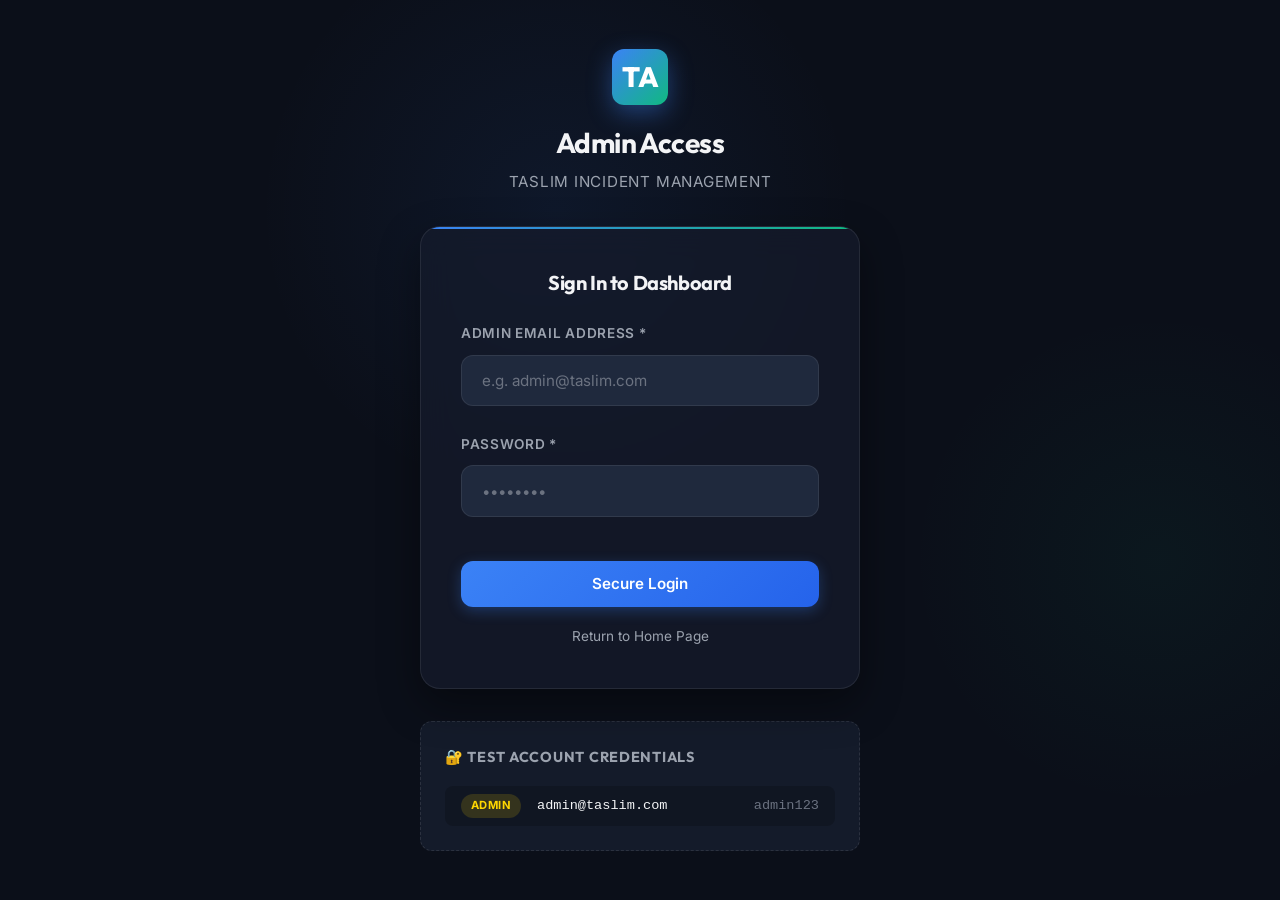
==== admin.html @ 17e06fe7 "Initial commit with Plesk PHP backend" ====
<!DOCTYPE html>
<html lang="en">
<head>
  <meta charset="UTF-8">
  <meta name="viewport" content="width=device-width, initial-scale=1.0">
  <title>Admin Dashboard - Taslim Alwataniah</title>
  <meta name="description" content="Secure management workspace for worker complaint review.">
  <link rel="stylesheet" href="style.css">
</head>
<body>

  <!-- Top Navigation Header -->
  <header>
    <div class="nav-container">
      <div class="brand">
        <div class="brand-logo">TA</div>
        <div class="brand-text">
          <span class="brand-title">Taslim Alwataniah</span>
          <span class="brand-subtitle">Worker Feedback Portal</span>
        </div>
      </div>
      <nav class="nav-tabs" role="tablist">
        <a id="tab-admin" href="admin.html" class="tab-btn active">
          Admin Dashboard
        </a>
      </nav>
    </div>
  </header>

  <!-- Main Content Container -->
  <main>

    <!-- SECTION 4: Admin Dashboard -->
    <section id="section-admin" class="app-section">
      <!-- Title & Intro -->
      <div class="form-header">
        <h2 class="form-title">Internal Incident Management System</h2>
        <p class="form-subtitle">Review, search, and manage lodged rider complaints for quality assurance.</p>
      </div>

      <!-- Quick Metrics/Stats -->
      <div class="stats-row">
        <div class="stat-card">
          <div class="stat-icon">📑</div>
          <div class="stat-info">
            <span class="stat-value" id="stat-total-complaints">0</span>
            <span class="stat-label">Total Files</span>
          </div>
        </div>
        <div class="stat-card">
          <div class="stat-icon">👤</div>
          <div class="stat-info">
            <span class="stat-value" id="stat-top-worker">-</span>
            <span class="stat-label">Most Reported</span>
          </div>
        </div>
        <div class="stat-card">
          <div class="stat-icon">📱</div>
          <div class="stat-info">
            <span class="stat-value" id="stat-top-platform">-</span>
            <span class="stat-label">Top Platform</span>
          </div>
        </div>
      </div>

      <div class="dashboard-grid" style="margin-top: 1.5rem;">
        <!-- Filters panel -->
        <div class="control-panel">
          <div class="filter-row">
            <div class="form-group" style="margin-bottom: 0;">
              <label class="form-label" for="search-input">Search Rider / ID</label>
              <input type="text" id="search-input" class="form-input" placeholder="Type rider name or ID..." oninput="filterComplaints()">
            </div>
            
            <div class="form-group" style="margin-bottom: 0;">
              <label class="form-label" for="filter-worker">Filter Employee</label>
              <div class="select-wrapper">
                <select id="filter-worker" class="form-input" onchange="filterComplaints()">
                  <option value="all">All Workers</option>
                  <option value="Hossein">Hossein</option>
                  <option value="Vishnu">Vishnu</option>
                  <option value="Reena">Reena</option>
                  <option value="Akhil">Akhil</option>
                  <option value="Murshid">Murshid</option>
                  <option value="Christian">Christian</option>
                  <option value="Hadeed">Hadeed</option>
                  <option value="Ryan">Ryan</option>
                  <option value="Ikram">Ikram</option>
                  <option value="Chacha">Chacha</option>
                  <option value="Bility">Bility</option>
                  <option value="Henry">Henry</option>
                  <option value="Richmond">Richmond</option>
                  <option value="Stephen">Stephen</option>
                  <option value="Abdul Younos">Abdul Younos</option>
                </select>
              </div>
            </div>

            <div class="form-group" style="margin-bottom: 0;">
              <label class="form-label" for="filter-platform">Filter Platform</label>
              <div class="select-wrapper">
                <select id="filter-platform" class="form-input" onchange="filterComplaints()">
                  <option value="all">All Platforms</option>
                  <option value="Talabat">Talabat</option>
                  <option value="Noon">Noon</option>
                  <option value="Keeta">Keeta</option>
                </select>
              </div>
            </div>
          </div>

          <div class="control-buttons-row">
            <div style="display: flex; gap: 0.5rem;">
              <button class="btn btn-secondary" onclick="seedMockData()" style="padding: 0.6rem 1.2rem; font-size: 0.85rem;">
                Seed Demo Data
              </button>
              <button class="btn btn-secondary" onclick="exportToCSV()" style="padding: 0.6rem 1.2rem; font-size: 0.85rem;">
                Export to CSV
              </button>
            </div>
            <button class="action-btn-danger" onclick="clearAllComplaints()">
              Clear All System Logs
            </button>
          </div>
        </div>

        <!-- Complaints Table -->
        <div class="table-container">
          <table id="complaints-table">
            <thead>
              <tr>
                <th style="width: 15%;">Ref ID</th>
                <th style="width: 20%;">Date & Time</th>
                <th style="width: 18%;">Target Worker</th>
                <th style="width: 22%;">Rider Profile</th>
                <th style="width: 20%;">Complaint Details</th>
                <th style="width: 5%; text-align: center;">Actions</th>
              </tr>
            </thead>
            <tbody id="complaints-tbody">
              <!-- Rendered via JS -->
            </tbody>
          </table>

          <!-- Empty State -->
          <div id="table-empty-state" class="empty-state" style="display: none;">
            <div class="empty-state-icon">📂</div>
            <h4 class="empty-state-title">No Incident Logs Found</h4>
            <p class="empty-state-desc">There are no complaints matching the filter criteria. Submit a new form or click "Seed Demo Data" above to simulate inputs.</p>
          </div>
        </div>
      </div>
    </section>

  </main>

  <!-- Modal for Complaint Details -->
  <div id="complaint-modal" class="modal-overlay" style="display: none;">
    <div class="modal-card">
      <div class="modal-header">
        <h3 class="modal-title">Complaint Details</h3>
        <button class="modal-close-btn" onclick="closeComplaintModal()">×</button>
      </div>
      <div class="modal-body">
        <div class="modal-info-grid">
          <div class="modal-info-item">
            <span class="modal-info-label">Reference ID</span>
            <span class="modal-info-value" id="modal-ref-id"></span>
          </div>
          <div class="modal-info-item">
            <span class="modal-info-label">Date & Time</span>
            <span class="modal-info-value" id="modal-date"></span>
          </div>
          <div class="modal-info-item">
            <span class="modal-info-label">Target Worker</span>
            <span class="modal-info-value badge badge-worker" id="modal-worker" style="display: inline-flex; width: fit-content;"></span>
          </div>
          <div class="modal-info-item">
            <span class="modal-info-label">Platform</span>
            <span class="modal-info-value badge" id="modal-platform" style="display: inline-flex; width: fit-content;"></span>
          </div>
        </div>
        
        <div class="modal-rider-card">
          <div class="modal-info-label">Rider Profile</div>
          <div class="modal-rider-details">
            <div id="modal-rider-name" style="font-weight: 600; font-size: 1.1rem;"></div>
            <div id="modal-rider-id" style="color: var(--text-secondary); font-size: 0.9rem;"></div>
            <div id="modal-rider-phone" style="color: var(--text-secondary); font-size: 0.9rem;"></div>
          </div>
        </div>

        <div class="modal-complaint-section">
          <div class="modal-info-label">Full Comment / Incident Description</div>
          <div class="modal-complaint-text" id="modal-complaint-text"></div>
        </div>
      </div>
      <div class="modal-footer">
        <button class="btn btn-secondary" onclick="closeComplaintModal()">Close Window</button>
      </div>
    </div>
  </div>

  <!-- Footer -->
  <footer>
    <p>&copy; 2026 Taslim Alwataniah Logistics. All rights reserved. Confidential Internal Feedback Tool.</p>
  </footer>

  <script src="app.js"></script>
</body>
</html>
---- style.css ----
/* ==========================================================================
   Taslim Alwataniah - Complaint Portal Stylesheet
   Design Language: Modern Dark Slate & Vibrant Accents
   ========================================================================== */

@import url('https://fonts.googleapis.com/css2?family=Inter:wght@300;400;500;600&family=Outfit:wght@400;500;600;700;800&display=swap');

:root {
  /* Color Palette */
  --bg-primary: #0b0f19;
  --bg-secondary: #161c2d;
  --bg-tertiary: #1f293d;
  
  --text-primary: #f3f4f6;
  --text-secondary: #9ca3af;
  --text-muted: #6b7280;
  
  --accent-primary: #3b82f6;      /* Royal Blue */
  --accent-primary-glow: rgba(59, 130, 246, 0.15);
  --accent-success: #10b981;      /* Emerald Green */
  --accent-success-glow: rgba(16, 185, 129, 0.15);
  --accent-error: #ef4444;        /* Crimson Red */
  --accent-error-glow: rgba(239, 68, 68, 0.15);
  
  /* Platform Brand Colors */
  --color-talabat: #ff5e00;
  --color-talabat-glow: rgba(255, 94, 0, 0.15);
  --color-noon: #ffd700;
  --color-noon-glow: rgba(255, 215, 0, 0.15);
  --color-keeta: #000000;
  --color-keeta-glow: rgba(255, 255, 255, 0.15);
  --color-keeta-border: #f5a623;
  
  /* Layout & Spacing */
  --border-radius-sm: 8px;
  --border-radius-md: 12px;
  --border-radius-lg: 20px;
  --border-radius-xl: 28px;
  
  --transition-fast: 0.2s cubic-bezier(0.4, 0, 0.2, 1);
  --transition-normal: 0.3s cubic-bezier(0.4, 0, 0.2, 1);
  --transition-slow: 0.5s cubic-bezier(0.4, 0, 0.2, 1);
  
  --font-sans: 'Inter', -apple-system, BlinkMacSystemFont, "Segoe UI", Roboto, sans-serif;
  --font-display: 'Outfit', sans-serif;
  
  --shadow-sm: 0 2px 8px rgba(0, 0, 0, 0.15);
  --shadow-md: 0 8px 24px rgba(0, 0, 0, 0.25);
  --shadow-lg: 0 16px 40px rgba(0, 0, 0, 0.4);
  --shadow-glow: 0 0 20px var(--accent-primary-glow);
  
  --container-width: 1100px;
}

/* Base Reset & Styles */
* {
  margin: 0;
  padding: 0;
  box-sizing: border-box;
}

body {
  background-color: var(--bg-primary);
  color: var(--text-primary);
  font-family: var(--font-sans);
  line-height: 1.6;
  min-height: 100vh;
  display: flex;
  flex-direction: column;
  overflow-x: hidden;
}

/* Background Gradients/Glow Effects */
body::before {
  content: "";
  position: absolute;
  top: -10%;
  left: 20%;
  width: 600px;
  height: 600px;
  background: radial-gradient(circle, rgba(59, 130, 246, 0.08) 0%, transparent 70%);
  z-index: -1;
  pointer-events: none;
}

body::after {
  content: "";
  position: absolute;
  bottom: 10%;
  right: -10%;
  width: 500px;
  height: 500px;
  background: radial-gradient(circle, rgba(16, 185, 129, 0.05) 0%, transparent 70%);
  z-index: -1;
  pointer-events: none;
}

/* Scrollbar Styles */
::-webkit-scrollbar {
  width: 8px;
  height: 8px;
}

::-webkit-scrollbar-track {
  background: var(--bg-primary);
}

::-webkit-scrollbar-thumb {
  background: var(--bg-tertiary);
  border-radius: var(--border-radius-sm);
}

::-webkit-scrollbar-thumb:hover {
  background: var(--text-muted);
}

/* Typography */
h1, h2, h3, h4, h5, h6 {
  font-family: var(--font-display);
  font-weight: 700;
  letter-spacing: -0.02em;
}

a {
  color: var(--accent-primary);
  text-decoration: none;
  transition: var(--transition-fast);
}

a:hover {
  filter: brightness(1.2);
}

/* Header & Navigation */
header {
  background-color: rgba(22, 28, 45, 0.8);
  backdrop-filter: blur(12px);
  -webkit-backdrop-filter: blur(12px);
  border-bottom: 1px solid rgba(255, 255, 255, 0.05);
  position: sticky;
  top: 0;
  z-index: 100;
}

.nav-container {
  max-width: var(--container-width);
  margin: 0 auto;
  padding: 1.25rem 1.5rem;
  display: flex;
  justify-content: space-between;
  align-items: center;
}

.brand {
  display: flex;
  align-items: center;
  gap: 0.75rem;
}

.brand-logo {
  width: 38px;
  height: 38px;
  background: linear-gradient(135deg, var(--accent-primary), var(--accent-success));
  border-radius: var(--border-radius-md);
  display: flex;
  align-items: center;
  justify-content: center;
  box-shadow: 0 4px 12px rgba(59, 130, 246, 0.3);
  font-family: var(--font-display);
  font-weight: 800;
  font-size: 1.25rem;
  color: white;
}

.brand-text {
  display: flex;
  flex-direction: column;
}

.brand-title {
  font-size: 1.15rem;
  font-weight: 700;
  color: var(--text-primary);
  line-height: 1.2;
}

.brand-subtitle {
  font-size: 0.75rem;
  color: var(--text-secondary);
  letter-spacing: 0.05em;
  text-transform: uppercase;
  font-weight: 500;
}

.nav-tabs {
  display: flex;
  background-color: var(--bg-primary);
  padding: 4px;
  border-radius: var(--border-radius-md);
  border: 1px solid rgba(255, 255, 255, 0.05);
}

.tab-btn {
  background: none;
  border: none;
  padding: 0.5rem 1.25rem;
  color: var(--text-secondary);
  font-family: var(--font-sans);
  font-weight: 500;
  font-size: 0.9rem;
  cursor: pointer;
  border-radius: var(--border-radius-sm);
  transition: var(--transition-fast);
  display: flex;
  align-items: center;
  gap: 0.5rem;
}

.tab-btn:hover {
  color: var(--text-primary);
}

.tab-btn.active {
  background-color: var(--bg-tertiary);
  color: var(--text-primary);
  box-shadow: var(--shadow-sm);
}

/* App Main Container */
main {
  flex: 1;
  max-width: var(--container-width);
  width: 100%;
  margin: 2.5rem auto;
  padding: 0 1.5rem;
}

/* Sections View States */
.app-section {
  display: block;
  animation: fadeIn var(--transition-normal);
}

@keyframes fadeIn {
  from {
    opacity: 0;
    transform: translateY(12px);
  }
  to {
    opacity: 1;
    transform: translateY(0);
  }
}

/* Hero Landing Section */
.hero-card {
  background: linear-gradient(145deg, var(--bg-secondary), var(--bg-tertiary));
  border: 1px solid rgba(255, 255, 255, 0.05);
  border-radius: var(--border-radius-lg);
  padding: 3.5rem 2.5rem;
  text-align: center;
  position: relative;
  overflow: hidden;
  box-shadow: var(--shadow-lg);
  margin-bottom: 2.5rem;
}

.hero-glow {
  position: absolute;
  top: -50%;
  left: 50%;
  transform: translateX(-50%);
  width: 300px;
  height: 300px;
  background: radial-gradient(circle, rgba(59, 130, 246, 0.15) 0%, transparent 75%);
  pointer-events: none;
}

.hero-title {
  font-size: 2.5rem;
  line-height: 1.2;
  margin-bottom: 1rem;
  background: linear-gradient(to right, #ffffff, #9ca3af);
  -webkit-background-clip: text;
  -webkit-text-fill-color: transparent;
}

.hero-desc {
  font-size: 1.1rem;
  color: var(--text-secondary);
  max-width: 600px;
  margin: 0 auto 2.5rem auto;
}

.hero-cta-group {
  display: flex;
  justify-content: center;
  gap: 1rem;
  flex-wrap: wrap;
}

/* Premium Interactive Cards */
.info-grid {
  display: grid;
  grid-template-columns: repeat(auto-fit, minmax(280px, 1fr));
  gap: 1.5rem;
  margin-top: 2rem;
}

.info-card {
  background-color: var(--bg-secondary);
  border: 1px solid rgba(255, 255, 255, 0.03);
  border-radius: var(--border-radius-md);
  padding: 1.75rem;
  transition: var(--transition-normal);
  display: flex;
  flex-direction: column;
  gap: 0.75rem;
}

.info-card:hover {
  transform: translateY(-5px);
  border-color: rgba(59, 130, 246, 0.2);
  background-color: var(--bg-tertiary);
  box-shadow: var(--shadow-md);
}

.info-icon {
  width: 44px;
  height: 44px;
  background-color: rgba(59, 130, 246, 0.1);
  border-radius: var(--border-radius-sm);
  display: flex;
  align-items: center;
  justify-content: center;
  color: var(--accent-primary);
  font-size: 1.25rem;
}

.info-card.success-theme .info-icon {
  background-color: rgba(16, 185, 129, 0.1);
  color: var(--accent-success);
}

.info-card.warning-theme .info-icon {
  background-color: rgba(255, 94, 0, 0.1);
  color: var(--color-talabat);
}

.info-card-title {
  font-size: 1.2rem;
  font-weight: 600;
  margin-top: 0.5rem;
}

.info-card-desc {
  font-size: 0.9rem;
  color: var(--text-secondary);
}

/* Buttons */
.btn {
  display: inline-flex;
  align-items: center;
  justify-content: center;
  gap: 0.75rem;
  padding: 0.85rem 1.75rem;
  font-family: var(--font-sans);
  font-weight: 600;
  font-size: 0.95rem;
  border-radius: var(--border-radius-md);
  cursor: pointer;
  transition: var(--transition-normal);
  border: none;
}

.btn-primary {
  background: linear-gradient(135deg, var(--accent-primary), #2563eb);
  color: white;
  box-shadow: 0 4px 14px rgba(59, 130, 246, 0.3);
}

.btn-primary:hover {
  transform: translateY(-2px);
  box-shadow: 0 6px 20px rgba(59, 130, 246, 0.4), var(--shadow-glow);
  filter: brightness(1.1);
}

.btn-secondary {
  background-color: var(--bg-tertiary);
  color: var(--text-primary);
  border: 1px solid rgba(255, 255, 255, 0.08);
}

.btn-secondary:hover {
  background-color: rgba(255, 255, 255, 0.05);
  border-color: rgba(255, 255, 255, 0.15);
  transform: translateY(-2px);
}

.btn-text {
  background: none;
  color: var(--text-secondary);
  padding: 0.5rem 1rem;
}

.btn-text:hover {
  color: var(--text-primary);
}

/* Form Container & Layout */
.form-container {
  max-width: 680px;
  margin: 0 auto;
  background-color: var(--bg-secondary);
  border: 1px solid rgba(255, 255, 255, 0.05);
  border-radius: var(--border-radius-lg);
  padding: 2.5rem;
  box-shadow: var(--shadow-lg);
}

.form-header {
  margin-bottom: 2rem;
  border-bottom: 1px solid rgba(255, 255, 255, 0.05);
  padding-bottom: 1.25rem;
}

.form-title {
  font-size: 1.6rem;
  margin-bottom: 0.5rem;
}

.form-subtitle {
  font-size: 0.9rem;
  color: var(--text-secondary);
}

/* Steps Indicators */
.form-steps {
  display: flex;
  justify-content: space-between;
  margin-bottom: 2.5rem;
  position: relative;
}

.form-steps::before {
  content: "";
  position: absolute;
  top: 15px;
  left: 0;
  right: 0;
  height: 2px;
  background-color: var(--bg-tertiary);
  z-index: 1;
}

.form-step-node {
  width: 32px;
  height: 32px;
  border-radius: 50%;
  background-color: var(--bg-tertiary);
  border: 2px solid rgba(255, 255, 255, 0.1);
  display: flex;
  align-items: center;
  justify-content: center;
  font-weight: 600;
  font-size: 0.85rem;
  color: var(--text-secondary);
  position: relative;
  z-index: 2;
  transition: var(--transition-normal);
}

.form-step-node.active {
  background-color: var(--bg-primary);
  border-color: var(--accent-primary);
  color: var(--accent-primary);
  box-shadow: 0 0 10px rgba(59, 130, 246, 0.3);
}

.form-step-node.completed {
  background-color: var(--accent-success);
  border-color: var(--accent-success);
  color: white;
}

/* Fields & Inputs */
.form-group {
  margin-bottom: 1.75rem;
  position: relative;
}

.form-label {
  display: block;
  font-size: 0.85rem;
  font-weight: 600;
  text-transform: uppercase;
  letter-spacing: 0.05em;
  color: var(--text-secondary);
  margin-bottom: 0.6rem;
}

/* Select Styling */
.select-wrapper {
  position: relative;
}

.select-wrapper::after {
  content: "▼";
  font-size: 0.75rem;
  color: var(--text-secondary);
  right: 1.25rem;
  top: 50%;
  transform: translateY(-50%);
  position: absolute;
  pointer-events: none;
  transition: var(--transition-fast);
}

select.form-input {
  appearance: none;
  cursor: pointer;
}

.form-input {
  width: 100%;
  padding: 0.95rem 1.25rem;
  background-color: var(--bg-tertiary);
  border: 1px solid rgba(255, 255, 255, 0.08);
  border-radius: var(--border-radius-md);
  color: var(--text-primary);
  font-family: var(--font-sans);
  font-size: 0.95rem;
  transition: var(--transition-normal);
}

.form-input:focus {
  outline: none;
  border-color: var(--accent-primary);
  box-shadow: var(--shadow-glow);
  background-color: rgba(22, 28, 45, 0.4);
}

.form-input::placeholder {
  color: var(--text-muted);
}

.form-input.error {
  border-color: var(--accent-error);
  box-shadow: 0 0 12px var(--accent-error-glow);
}

.error-message {
  color: var(--accent-error);
  font-size: 0.8rem;
  margin-top: 0.4rem;
  display: none;
}

.form-input.error + .error-message {
  display: block;
}

/* Platform Custom Selector Chips */
.platform-selector {
  display: grid;
  grid-template-columns: repeat(3, 1fr);
  gap: 1rem;
}

.platform-card {
  position: relative;
  background-color: var(--bg-tertiary);
  border: 1px solid rgba(255, 255, 255, 0.08);
  border-radius: var(--border-radius-md);
  padding: 1.25rem;
  text-align: center;
  cursor: pointer;
  transition: var(--transition-normal);
  display: flex;
  flex-direction: column;
  align-items: center;
  gap: 0.5rem;
}

.platform-card input[type="radio"] {
  position: absolute;
  opacity: 0;
  width: 0;
  height: 0;
}

.platform-icon {
  font-size: 1.5rem;
  font-weight: 800;
  height: 40px;
  width: 40px;
  border-radius: 50%;
  display: flex;
  align-items: center;
  justify-content: center;
  background-color: rgba(255, 255, 255, 0.05);
  transition: var(--transition-fast);
}

.platform-name {
  font-size: 0.9rem;
  font-weight: 600;
  color: var(--text-secondary);
}

/* Active Platform Theming */
.platform-card:hover {
  transform: translateY(-2px);
  border-color: rgba(255, 255, 255, 0.15);
}

/* Talabat Selection */
.platform-card.talabat-theme:hover,
.platform-card.talabat-theme.selected {
  border-color: var(--color-talabat);
  background-color: rgba(255, 94, 0, 0.05);
}
.platform-card.talabat-theme.selected .platform-icon {
  background-color: var(--color-talabat);
  color: white;
}
.platform-card.talabat-theme.selected .platform-name {
  color: var(--color-talabat);
}

/* Noon Selection */
.platform-card.noon-theme:hover,
.platform-card.noon-theme.selected {
  border-color: var(--color-noon);
  background-color: rgba(255, 215, 0, 0.03);
}
.platform-card.noon-theme.selected .platform-icon {
  background-color: var(--color-noon);
  color: #000;
}
.platform-card.noon-theme.selected .platform-name {
  color: var(--color-noon);
}

/* Keeta Selection */
.platform-card.keeta-theme:hover,
.platform-card.keeta-theme.selected {
  border-color: var(--color-keeta-border);
  background-color: rgba(245, 166, 35, 0.05);
}
.platform-card.keeta-theme.selected .platform-icon {
  background-color: var(--color-keeta-border);
  color: #000;
}
.platform-card.keeta-theme.selected .platform-name {
  color: var(--color-keeta-border);
}

/* Complaint text area & count */
.textarea-wrapper {
  position: relative;
}

.char-counter {
  position: absolute;
  bottom: 0.75rem;
  right: 1rem;
  font-size: 0.75rem;
  color: var(--text-muted);
}

textarea.form-input {
  min-height: 140px;
  resize: vertical;
  padding-bottom: 2rem;
}

/* Success Card */
.success-card {
  text-align: center;
  max-width: 580px;
  margin: 2rem auto;
  background-color: var(--bg-secondary);
  border: 1px solid rgba(255, 255, 255, 0.05);
  border-radius: var(--border-radius-lg);
  padding: 3.5rem 2.5rem;
  box-shadow: var(--shadow-lg);
}

.success-icon-wrap {
  width: 72px;
  height: 72px;
  background-color: rgba(16, 185, 129, 0.1);
  border: 2px solid var(--accent-success);
  border-radius: 50%;
  display: flex;
  align-items: center;
  justify-content: center;
  margin: 0 auto 1.75rem auto;
  color: var(--accent-success);
  font-size: 2.25rem;
  animation: scaleUp 0.5s cubic-bezier(0.175, 0.885, 0.32, 1.275);
}

@keyframes scaleUp {
  0% { transform: scale(0.5); opacity: 0; }
  100% { transform: scale(1); opacity: 1; }
}

.success-title {
  font-size: 1.8rem;
  margin-bottom: 0.75rem;
}

.success-message {
  color: var(--text-secondary);
  font-size: 0.95rem;
  margin-bottom: 2rem;
}

.ticket-badge {
  background-color: var(--bg-tertiary);
  border: 1px dashed rgba(255, 255, 255, 0.15);
  padding: 1rem;
  border-radius: var(--border-radius-md);
  margin-bottom: 2.5rem;
}

.ticket-label {
  font-size: 0.75rem;
  text-transform: uppercase;
  letter-spacing: 0.05em;
  color: var(--text-muted);
  margin-bottom: 0.25rem;
}

.ticket-number {
  font-family: var(--font-display);
  font-size: 1.4rem;
  font-weight: 700;
  letter-spacing: 0.05em;
  color: var(--accent-primary);
}

/* Admin Dashboard Section */
.dashboard-grid {
  display: grid;
  grid-template-columns: 1fr;
  gap: 2rem;
}

.stats-row {
  display: grid;
  grid-template-columns: repeat(auto-fit, minmax(220px, 1fr));
  gap: 1.25rem;
  margin-bottom: 0.5rem;
}

.stat-card {
  background-color: var(--bg-secondary);
  border: 1px solid rgba(255, 255, 255, 0.04);
  border-radius: var(--border-radius-md);
  padding: 1.5rem;
  display: flex;
  align-items: center;
  gap: 1.25rem;
}

.stat-icon {
  width: 48px;
  height: 48px;
  background-color: rgba(59, 130, 246, 0.1);
  border-radius: var(--border-radius-sm);
  display: flex;
  align-items: center;
  justify-content: center;
  color: var(--accent-primary);
  font-size: 1.5rem;
}

.stat-card:nth-child(2) .stat-icon {
  background-color: rgba(16, 185, 129, 0.1);
  color: var(--accent-success);
}

.stat-card:nth-child(3) .stat-icon {
  background-color: rgba(255, 94, 0, 0.1);
  color: var(--color-talabat);
}

.stat-card:nth-child(4) .stat-icon {
  background-color: rgba(255, 215, 0, 0.1);
  color: var(--color-noon);
}

.stat-info {
  display: flex;
  flex-direction: column;
}

.stat-value {
  font-family: var(--font-display);
  font-size: 1.6rem;
  font-weight: 700;
  line-height: 1.1;
}

.stat-label {
  font-size: 0.8rem;
  color: var(--text-secondary);
  text-transform: uppercase;
  letter-spacing: 0.02em;
  margin-top: 0.25rem;
}

/* Dashboard Filter Bar */
.control-panel {
  background-color: var(--bg-secondary);
  border: 1px solid rgba(255, 255, 255, 0.05);
  border-radius: var(--border-radius-lg);
  padding: 1.5rem;
  display: flex;
  flex-direction: column;
  gap: 1.25rem;
  box-shadow: var(--shadow-md);
}

.filter-row {
  display: grid;
  grid-template-columns: repeat(auto-fit, minmax(200px, 1fr));
  gap: 1rem;
}

.control-buttons-row {
  display: flex;
  justify-content: space-between;
  align-items: center;
  border-top: 1px solid rgba(255, 255, 255, 0.05);
  padding-top: 1.25rem;
  flex-wrap: wrap;
  gap: 1rem;
}

/* Responsive Table Styles */
.table-container {
  background-color: var(--bg-secondary);
  border: 1px solid rgba(255, 255, 255, 0.05);
  border-radius: var(--border-radius-lg);
  overflow-x: auto;
  box-shadow: var(--shadow-md);
}

table {
  width: 100%;
  border-collapse: collapse;
  text-align: left;
  font-size: 0.9rem;
}

th {
  background-color: rgba(22, 28, 45, 0.4);
  color: var(--text-secondary);
  font-weight: 600;
  text-transform: uppercase;
  font-size: 0.75rem;
  letter-spacing: 0.05em;
  padding: 1.1rem 1.5rem;
  border-bottom: 1px solid rgba(255, 255, 255, 0.05);
}

td {
  padding: 1.1rem 1.5rem;
  border-bottom: 1px solid rgba(255, 255, 255, 0.03);
  color: var(--text-primary);
  vertical-align: middle;
}

tr:hover td {
  background-color: rgba(255, 255, 255, 0.01);
}

/* Dashboard Badges */
.badge {
  display: inline-flex;
  align-items: center;
  font-size: 0.75rem;
  font-weight: 600;
  padding: 0.25rem 0.6rem;
  border-radius: 20px;
  text-transform: uppercase;
  letter-spacing: 0.02em;
}

.badge-worker {
  background-color: rgba(59, 130, 246, 0.1);
  color: #60a5fa;
  border: 1px solid rgba(59, 130, 246, 0.2);
}

.badge-talabat {
  background-color: rgba(255, 94, 0, 0.1);
  color: #ff7c30;
  border: 1px solid rgba(255, 94, 0, 0.2);
}

.badge-noon {
  background-color: rgba(255, 215, 0, 0.08);
  color: #fde047;
  border: 1px solid rgba(255, 215, 0, 0.2);
}

.badge-keeta {
  background-color: rgba(245, 166, 35, 0.08);
  color: #fbbf24;
  border: 1px solid rgba(245, 166, 35, 0.2);
}

/* Actions */
.action-btn-danger {
  color: var(--accent-error);
  background: none;
  border: none;
  cursor: pointer;
  padding: 0.25rem 0.5rem;
  font-weight: 500;
  font-size: 0.8rem;
  border-radius: var(--border-radius-sm);
  transition: var(--transition-fast);
}

.action-btn-danger:hover {
  background-color: rgba(239, 68, 68, 0.1);
}

/* Empty State Dashboard */
.empty-state {
  text-align: center;
  padding: 4rem 2rem;
}

.empty-state-icon {
  font-size: 3rem;
  color: var(--text-muted);
  margin-bottom: 1rem;
}

.empty-state-title {
  font-size: 1.25rem;
  margin-bottom: 0.5rem;
}

.empty-state-desc {
  font-size: 0.9rem;
  color: var(--text-secondary);
  max-width: 400px;
  margin: 0 auto;
}

/* Footer Section */
footer {
  text-align: center;
  padding: 2.5rem 1.5rem;
  border-top: 1px solid rgba(255, 255, 255, 0.03);
  font-size: 0.85rem;
  color: var(--text-muted);
  background-color: rgba(11, 15, 25, 0.8);
  margin-top: auto;
}

footer p {
  max-width: var(--container-width);
  margin: 0 auto;
}

/* Form Action Buttons Container */
.form-actions {
  display: flex;
  justify-content: flex-end;
  gap: 1rem;
  margin-top: 2rem;
}

/* Responsive adjustments */
@media (max-width: 768px) {
  main {
    margin: 1.5rem auto;
  }
  
  .hero-card {
    padding: 2.5rem 1.5rem;
  }
  
  .hero-title {
    font-size: 2rem;
  }
  
  .form-container {
    padding: 1.5rem;
  }
  
  .platform-selector {
    grid-template-columns: 1fr;
    gap: 0.75rem;
  }
  
  .nav-container {
    flex-direction: column;
    gap: 1rem;
    align-items: center;
  }
  
  .control-buttons-row {
    flex-direction: column;
    align-items: stretch;
  }
  
  .control-buttons-row .btn {
    width: 100%;
  }
}

/* ==========================================================================
   Authentication & Session Styles
   ========================================================================== */

.auth-body {
  display: flex;
  align-items: center;
  justify-content: center;
  padding: 2rem 1.5rem;
  background-color: var(--bg-primary);
  min-height: 100vh;
}

.auth-container {
  width: 100%;
  max-width: 440px;
  margin: 0 auto;
}

.auth-brand {
  text-align: center;
  margin-bottom: 2rem;
}

.auth-brand .brand-logo {
  width: 56px;
  height: 56px;
  font-size: 1.75rem;
  margin: 0 auto 1rem auto;
  box-shadow: 0 8px 24px rgba(59, 130, 246, 0.4);
}

.auth-title {
  font-size: 1.75rem;
  color: var(--text-primary);
  margin-bottom: 0.25rem;
}

.auth-subtitle {
  font-size: 0.95rem;
  color: var(--text-secondary);
  text-transform: uppercase;
  letter-spacing: 0.05em;
}

.auth-card {
  background-color: rgba(22, 28, 45, 0.7);
  backdrop-filter: blur(16px);
  -webkit-backdrop-filter: blur(16px);
  border: 1px solid rgba(255, 255, 255, 0.08);
  border-radius: var(--border-radius-lg);
  padding: 2.5rem;
  box-shadow: var(--shadow-lg);
  position: relative;
  overflow: hidden;
}

.auth-card::before {
  content: "";
  position: absolute;
  top: 0;
  left: 0;
  right: 0;
  height: 2px;
  background: linear-gradient(90deg, var(--accent-primary), var(--accent-success));
}

.auth-tabs {
  display: flex;
  margin-bottom: 2rem;
  border-bottom: 1px solid rgba(255, 255, 255, 0.05);
}

.auth-tab-btn {
  flex: 1;
  background: none;
  border: none;
  color: var(--text-secondary);
  font-family: var(--font-sans);
  font-size: 1rem;
  font-weight: 600;
  padding: 0.75rem 0;
  cursor: pointer;
  border-bottom: 2px solid transparent;
  transition: var(--transition-normal);
}

.auth-tab-btn:hover {
  color: var(--text-primary);
}

.auth-tab-btn.active {
  color: var(--accent-primary);
  border-bottom-color: var(--accent-primary);
}

.auth-alert {
  padding: 1rem;
  border-radius: var(--border-radius-sm);
  font-size: 0.85rem;
  font-weight: 500;
  margin-bottom: 1.5rem;
  text-align: center;
}

.auth-alert.error-theme {
  background-color: rgba(239, 68, 68, 0.1);
  color: #fca5a5;
  border: 1px solid rgba(239, 68, 68, 0.2);
}

.auth-alert.success-theme {
  background-color: rgba(16, 185, 129, 0.1);
  color: #6ee7b7;
  border: 1px solid rgba(16, 185, 129, 0.2);
}

/* Credentials Tip Box */
.credentials-tip {
  margin-top: 2rem;
  background-color: rgba(31, 41, 61, 0.5);
  border: 1px dashed rgba(255, 255, 255, 0.1);
  border-radius: var(--border-radius-md);
  padding: 1.5rem;
}

.tip-title {
  font-size: 0.9rem;
  color: var(--text-secondary);
  margin-bottom: 1rem;
  text-transform: uppercase;
  letter-spacing: 0.05em;
}

.tip-grid {
  display: flex;
  flex-direction: column;
  gap: 0.75rem;
}

.tip-row {
  display: flex;
  align-items: center;
  gap: 1rem;
  font-size: 0.85rem;
  background-color: rgba(0, 0, 0, 0.2);
  padding: 0.5rem 1rem;
  border-radius: var(--border-radius-sm);
}

.tip-badge {
  font-size: 0.7rem;
  font-weight: 700;
  text-transform: uppercase;
  padding: 0.2rem 0.5rem;
  border-radius: 12px;
  letter-spacing: 0.05em;
  width: 60px;
  text-align: center;
}

.tip-badge.admin-theme {
  background-color: rgba(255, 215, 0, 0.15);
  color: #ffd700;
}

.tip-badge.rider-theme {
  background-color: rgba(16, 185, 129, 0.15);
  color: #10b981;
}

.tip-email {
  color: var(--text-primary);
  font-family: monospace;
}

.tip-pass {
  color: var(--text-muted);
  font-family: monospace;
  margin-left: auto;
}

.tip-note {
  font-size: 0.8rem;
  color: var(--text-muted);
  margin-top: 1rem;
  line-height: 1.4;
}

/* User Session Nav Controls */
.nav-user-info {
  display: flex;
  align-items: center;
  gap: 1rem;
  margin-left: 1.5rem;
  padding-left: 1.5rem;
  border-left: 1px solid rgba(255, 255, 255, 0.1);
}

.nav-user-profile {
  display: flex;
  align-items: center;
  gap: 0.75rem;
}

.user-avatar {
  width: 32px;
  height: 32px;
  background-color: var(--bg-tertiary);
  border-radius: 50%;
  display: flex;
  align-items: center;
  justify-content: center;
  font-weight: 700;
  font-size: 0.9rem;
  color: var(--accent-primary);
  border: 1px solid rgba(255, 255, 255, 0.05);
}

.user-details {
  display: flex;
  flex-direction: column;
}

.user-name {
  font-size: 0.85rem;
  font-weight: 600;
  color: var(--text-primary);
  line-height: 1.2;
}

.user-role-badge {
  font-size: 0.65rem;
  text-transform: uppercase;
  letter-spacing: 0.05em;
  color: var(--accent-primary);
  font-weight: 700;
}

.btn-signout {
  background: none;
  border: 1px solid rgba(255, 255, 255, 0.1);
  color: var(--text-secondary);
  padding: 0.4rem 0.8rem;
  border-radius: var(--border-radius-sm);
  font-size: 0.8rem;
  font-weight: 600;
  cursor: pointer;
  transition: var(--transition-fast);
}

.btn-signout:hover {
  background-color: rgba(239, 68, 68, 0.1);
  color: #ef4444;
  border-color: rgba(239, 68, 68, 0.2);
}

@media (max-width: 768px) {
  .nav-user-info {
    margin-left: 0;
    padding-left: 0;
    border-left: none;
    border-top: 1px solid rgba(255, 255, 255, 0.1);
    padding-top: 1rem;
    margin-top: 0.5rem;
    width: 100%;
    justify-content: center;
  }
}

/* ==========================================================================
   Modal Styles
   ========================================================================== */

.modal-overlay {
  position: fixed;
  top: 0;
  left: 0;
  right: 0;
  bottom: 0;
  background-color: rgba(11, 15, 25, 0.85);
  backdrop-filter: blur(8px);
  -webkit-backdrop-filter: blur(8px);
  z-index: 1000;
  display: flex;
  align-items: center;
  justify-content: center;
  padding: 1rem;
  animation: fadeIn var(--transition-fast);
}

.modal-card {
  background-color: var(--bg-secondary);
  border: 1px solid rgba(255, 255, 255, 0.1);
  border-radius: var(--border-radius-lg);
  width: 100%;
  max-width: 600px;
  max-height: 90vh;
  display: flex;
  flex-direction: column;
  box-shadow: var(--shadow-lg);
  overflow: hidden;
  animation: scaleUp var(--transition-normal);
}

.modal-header {
  padding: 1.5rem 2rem;
  border-bottom: 1px solid rgba(255, 255, 255, 0.05);
  display: flex;
  justify-content: space-between;
  align-items: center;
  background-color: rgba(255, 255, 255, 0.02);
}

.modal-title {
  font-size: 1.25rem;
  margin: 0;
}

.modal-close-btn {
  background: none;
  border: none;
  color: var(--text-secondary);
  font-size: 1.5rem;
  cursor: pointer;
  transition: var(--transition-fast);
  line-height: 1;
}

.modal-close-btn:hover {
  color: var(--accent-error);
}

.modal-body {
  padding: 2rem;
  overflow-y: auto;
  flex: 1;
}

.modal-info-grid {
  display: grid;
  grid-template-columns: repeat(2, 1fr);
  gap: 1.5rem;
  margin-bottom: 2rem;
}

.modal-info-item {
  display: flex;
  flex-direction: column;
  gap: 0.4rem;
}

.modal-info-label {
  font-size: 0.75rem;
  text-transform: uppercase;
  letter-spacing: 0.05em;
  color: var(--text-muted);
  font-weight: 600;
}

.modal-info-value {
  font-size: 0.95rem;
  color: var(--text-primary);
}

.modal-rider-card {
  background-color: rgba(0, 0, 0, 0.2);
  border: 1px solid rgba(255, 255, 255, 0.03);
  padding: 1.25rem;
  border-radius: var(--border-radius-md);
  margin-bottom: 2rem;
}

.modal-rider-details {
  margin-top: 0.75rem;
  display: flex;
  flex-direction: column;
  gap: 0.25rem;
}

.modal-complaint-section {
  background-color: rgba(255, 255, 255, 0.02);
  border: 1px solid rgba(255, 255, 255, 0.05);
  padding: 1.25rem;
  border-radius: var(--border-radius-md);
}

.modal-complaint-text {
  margin-top: 0.75rem;
  font-size: 0.95rem;
  line-height: 1.6;
  color: var(--text-secondary);
  white-space: pre-wrap;
}

.modal-footer {
  padding: 1.5rem 2rem;
  border-top: 1px solid rgba(255, 255, 255, 0.05);
  display: flex;
  justify-content: flex-end;
  background-color: rgba(255, 255, 255, 0.01);
}

/* Action buttons */
.action-btn-view {
  color: var(--accent-primary);
  background: rgba(59, 130, 246, 0.1);
  border: 1px solid rgba(59, 130, 246, 0.2);
  cursor: pointer;
  padding: 0.4rem;
  border-radius: var(--border-radius-sm);
  transition: var(--transition-fast);
  display: inline-flex;
  align-items: center;
  justify-content: center;
  margin-right: 0.5rem;
}

.action-btn-view:hover {
  background-color: rgba(59, 130, 246, 0.2);
  transform: translateY(-1px);
}
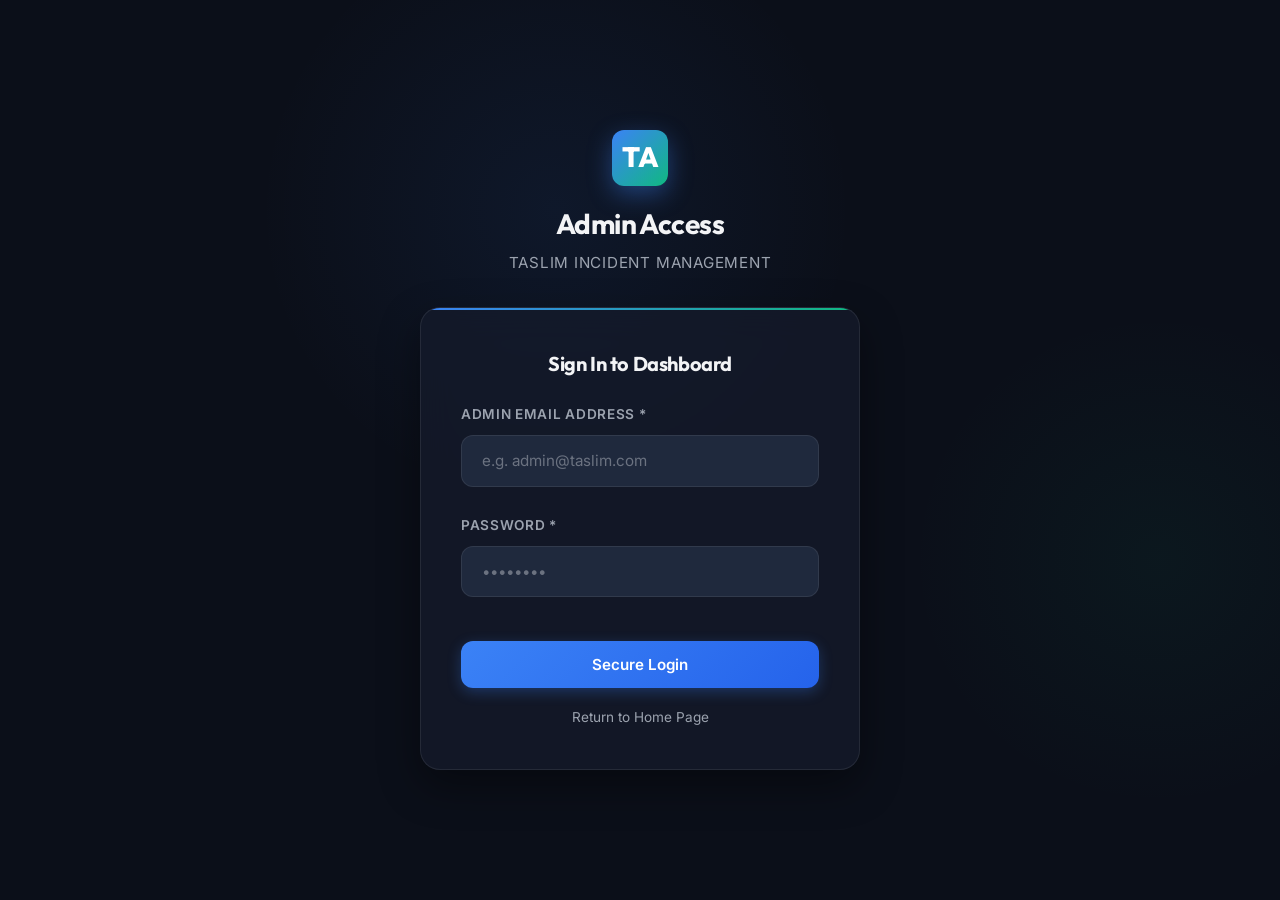
==== commit c06152f3: "Phase 2: Database Auth, File Uploads, i18n, Mobile UI" ====
--- a/admin.html
+++ b/admin.html
@@ -111,9 +111,6 @@
 
           <div class="control-buttons-row">
             <div style="display: flex; gap: 0.5rem;">
-              <button class="btn btn-secondary" onclick="seedMockData()" style="padding: 0.6rem 1.2rem; font-size: 0.85rem;">
-                Seed Demo Data
-              </button>
               <button class="btn btn-secondary" onclick="exportToCSV()" style="padding: 0.6rem 1.2rem; font-size: 0.85rem;">
                 Export to CSV
               </button>
@@ -146,7 +143,7 @@
           <div id="table-empty-state" class="empty-state" style="display: none;">
             <div class="empty-state-icon">📂</div>
             <h4 class="empty-state-title">No Incident Logs Found</h4>
-            <p class="empty-state-desc">There are no complaints matching the filter criteria. Submit a new form or click "Seed Demo Data" above to simulate inputs.</p>
+            <p class="empty-state-desc" data-i18n="no_complaints_desc">There are no complaints matching the filter criteria. Submit a new form to populate logs.</p>
           </div>
         </div>
       </div>
@@ -194,6 +191,12 @@
           <div class="modal-info-label">Full Comment / Incident Description</div>
           <div class="modal-complaint-text" id="modal-complaint-text"></div>
         </div>
+        
+        <div id="modal-media-section" style="margin-top: 1rem; display: none; padding: 1rem; background: rgba(0,0,0,0.2); border-radius: 8px;">
+          <div class="modal-info-label" style="margin-bottom: 1rem;">Attached Evidence</div>
+          <img id="modal-image" src="" alt="Evidence Image" style="max-width: 100%; border-radius: 8px; margin-bottom: 1rem; display: none;">
+          <audio id="modal-audio" controls style="width: 100%; display: none;"></audio>
+        </div>
       </div>
       <div class="modal-footer">
         <button class="btn btn-secondary" onclick="closeComplaintModal()">Close Window</button>
@@ -207,5 +210,6 @@
   </footer>
 
   <script src="app.js"></script>
+<nav class="mobile-bottom-nav"><a href="index.html" class="mobile-nav-item">?? Home</a><a href="lodge.html" class="mobile-nav-item">?? Lodge</a><a href="admin.html" class="mobile-nav-item active">?? Admin</a></nav>
 </body>
 </html>
--- a/style.css
+++ b/style.css
@@ -1442,3 +1442,105 @@
   background-color: rgba(59, 130, 246, 0.2);
   transform: translateY(-1px);
 }
+
+/* -------------------------------------------
+   Mobile App-Like Experience overrides
+------------------------------------------- */
+@media (max-width: 768px) {
+  /* Hide standard header tabs */
+  header .nav-tabs {
+    display: none;
+  }
+  
+  /* Create bottom navigation bar */
+  body {
+    padding-bottom: 70px; /* Space for bottom nav */
+  }
+
+  header {
+    position: sticky;
+    top: 0;
+    z-index: 100;
+  }
+
+  main {
+    margin: 1rem auto;
+    padding: 0;
+  }
+
+  .card, .auth-card {
+    border-radius: 0;
+    border-left: none;
+    border-right: none;
+    padding: 1.5rem 1rem;
+  }
+
+  .dashboard-stats {
+    grid-template-columns: 1fr;
+    padding: 0 1rem;
+  }
+
+  .dashboard-controls {
+    flex-direction: column;
+    padding: 1rem;
+  }
+  
+  /* Touch target sizes */
+  .form-input, .btn {
+    min-height: 48px;
+  }
+}
+
+/* Fixed Bottom Mobile Nav */
+.mobile-bottom-nav {
+  display: none;
+  position: fixed;
+  bottom: 0;
+  left: 0;
+  width: 100%;
+  height: 65px;
+  background-color: var(--bg-secondary);
+  border-top: 1px solid rgba(255, 255, 255, 0.05);
+  z-index: 1000;
+  justify-content: space-around;
+  align-items: center;
+  box-shadow: 0 -4px 12px rgba(0,0,0,0.2);
+}
+
+.mobile-nav-item {
+  display: flex;
+  flex-direction: column;
+  align-items: center;
+  justify-content: center;
+  color: var(--text-secondary);
+  text-decoration: none;
+  font-size: 0.75rem;
+  gap: 4px;
+  flex: 1;
+}
+
+.mobile-nav-item.active {
+  color: var(--accent-primary);
+}
+
+@media (max-width: 768px) {
+  .mobile-bottom-nav {
+    display: flex;
+  }
+}
+
+/* RTL Support */
+body.rtl-layout {
+  direction: rtl;
+  text-align: right;
+}
+
+body.rtl-layout .nav-tabs {
+  margin-left: 0;
+  margin-right: auto;
+}
+
+body.rtl-layout #lang-select {
+  margin-left: 1rem;
+  margin-right: 0;
+}
